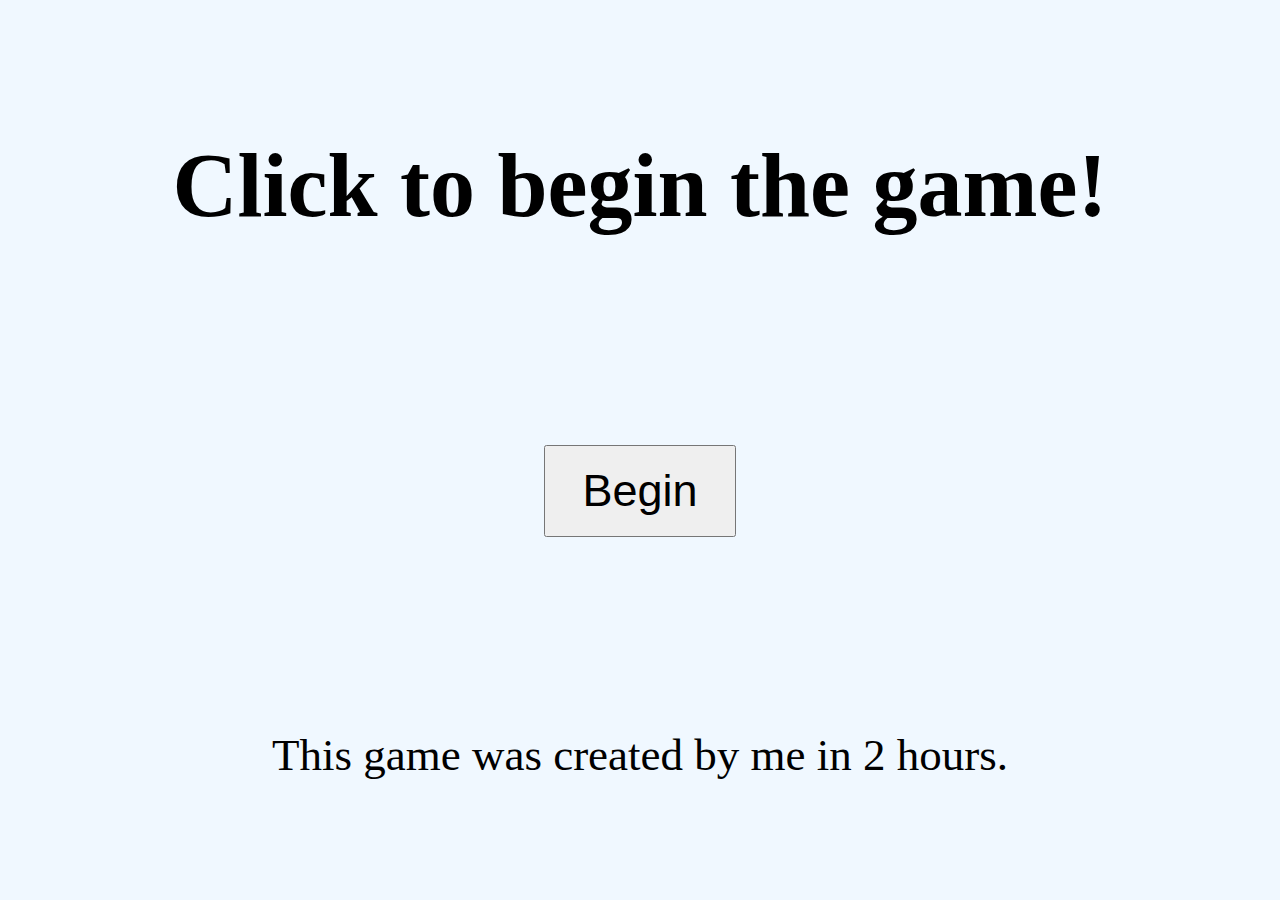
==== index.html @ 3ad78a9a "Complete version" ====
<!DOCTYPE html>
<html lang="en">

<head>
    <meta charset="UTF-8">
    <meta name="viewport" content="width=device-width, initial-scale=1.0">
    <title>Anagrams</title>
    <link rel="stylesheet" href="styles.css">
</head>

<body>
    <div id="game-container">
        <h1 id="title">Anagrams</h1>
        <form onsubmit="checkWord(event)">
            <input type="text" name="input" id="word-input" autocomplete="off" onkeydown="return wordUpdated(event.key)">
            <button type="submit" id="submit-button">Enter</button>
        </form>
        <div class="horizontal-container">
            <h3>Your Letters:</h3>
            <p id="given-letters"></p>
        </div>
        <p id="used-words-text">--- Used words will show up here ---</p>
    </div>
    <div id="score-panel">
        <div id="timer">60</div>
        <h3 style="text-decoration: underline;" id="score-text">1000</h3>
    </div>
    <div id="start-panel">
        <h1>Click to begin the game!</h1>
        <button id="start-button">Begin</button>
        <p>This game was created by me in 2 hours.</p>
    </div>
    <div id="end-panel">
        <h1 id="final-points-text">You scored 0 points.</h1>
        <button id="again-button">Again</button>
        <p>Play again?</p>
    </div>
    <script src="words.js"></script>
    <script src="sounds.js"></script>
    <script src="index.js"></script>
</body>

</html>
---- styles.css ----
html {
    margin: 0;
}

body {
    width: 100vw;
    height: 100vh;
    display: flex;
    justify-content: center;
    align-items: center;
    margin: 0;
}

h1 {
    text-align: center;
    font-size: 10vh;
    user-select: none;
}

h3 {
    width: fit-content;
    display: block;
    font-size: 4vh;
    user-select: none;
}

p {
    width: fit-content;
    display: block;
    font-size: 5vh;
    white-space: break-spaces;
    user-select: none;
}

button {
    font-size: 4vh;
}

button:hover {
    cursor: pointer;
}

form {
    display: flex;
    justify-content: center;
    align-items: center;
}

.horizontal-container {
    display: flex;
    justify-content: space-around;
    align-items: center;
}

#game-container {
    display: flex;
    flex-direction: column;
    width: fit-content;
}

#word-input {
    font-size: 4vh;
    width: 20vh;
    text-align: center;
    margin-right: 0.5vh;
}

#word-input:hover {
    box-shadow: inset 0vh 0vh 0vh 0.25vh black;
}

#submit-button:hover {
    filter: invert(1);
}

#score-panel {
    display: flex;
    flex-direction: column;
    position: fixed;
    left: 5vh;
    top: 5vh;
    justify-content: center;
    align-items: center;
}

#timer {
    box-shadow: inset 0vh 0vh 0vh 3.75vh black;
    font-size: 5vh;
    width: 7.5vh;
    height: 7.5vh;
    text-align: center;
    border-radius: 10000px;
    line-height: 7.5vh;
    user-select: none;
    color: rgb(255, 255, 255);
    font-weight: bold;
    background-color: rgb(163, 163, 163);
    transition: box-shadow 1s linear;
}

#start-panel {
    display: flex;
    position: fixed;
    background-color: aliceblue;
    width: 100vw;
    height: 100vh;
    justify-content: space-around;
    align-items: center;
    flex-direction: column;
}

#end-panel {
    display: none;
    position: fixed;
    background-color: aliceblue;
    width: 100vw;
    height: 100vh;
    justify-content: space-around;
    align-items: center;
    flex-direction: column;
}

#start-button {
    padding: 2vh 4vh 2vh 4vh;
    font-size: 5vh;
}

#again-button {
    padding: 2vh 4vh 2vh 4vh;
    font-size: 5vh;
}

#used-words-text {
    max-width: 75vw;
    font-size: 2.5vh;
    text-align: center;
}

.correct {
    animation: correct 1s;
}

.wrong {
    animation: wrong 1s;
}

@keyframes correct {
    0% {
        color: green;
    }
    100% {
        color: black;
    }
}

@keyframes wrong {
    0% {
        color: red;
    }
    100% {
        color: black;
    }
}
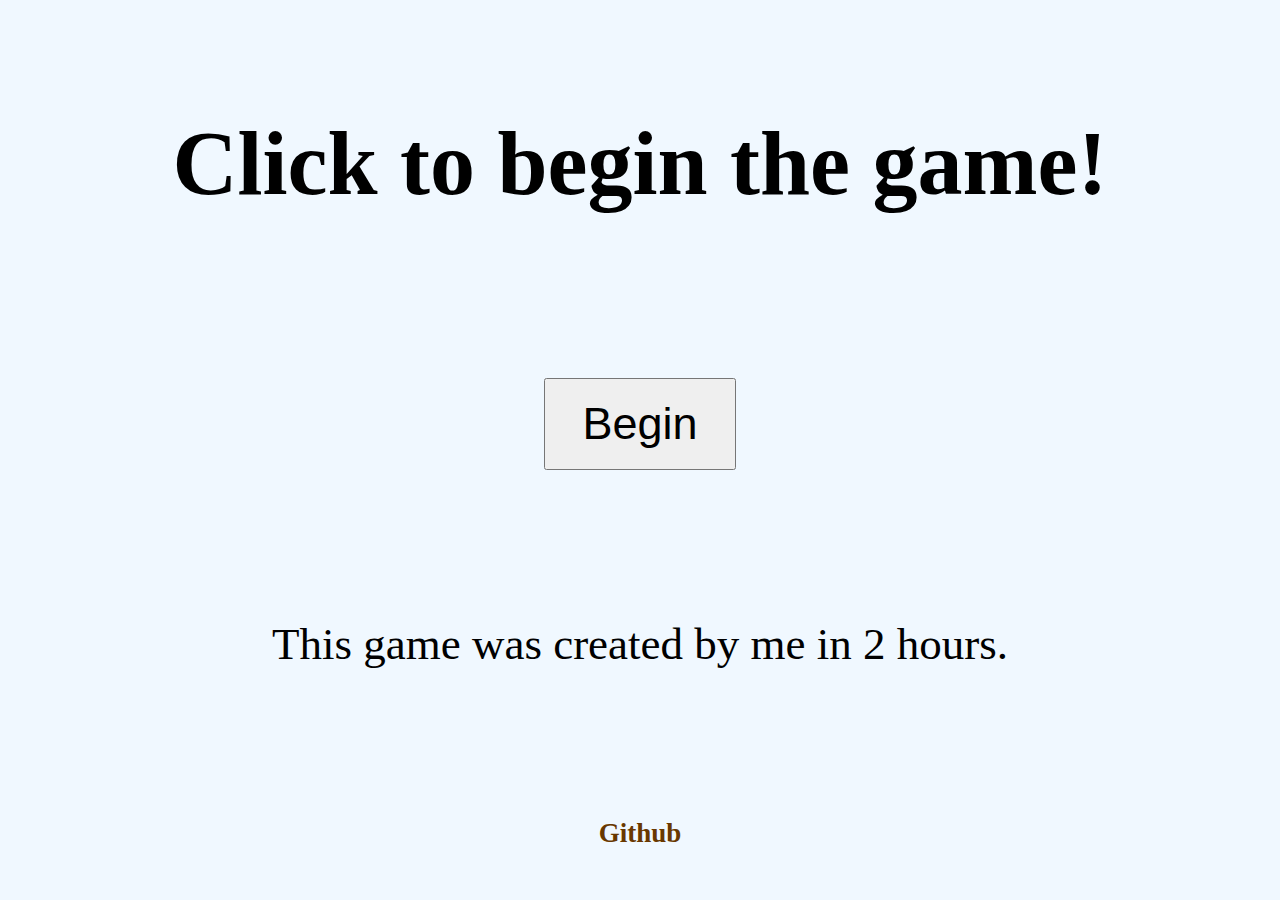
==== commit a239c3a1: "Added github link" ====
--- a/index.html
+++ b/index.html
@@ -29,11 +29,13 @@
         <h1>Click to begin the game!</h1>
         <button id="start-button">Begin</button>
         <p>This game was created by me in 2 hours.</p>
+        <h5 onclick="window.open('https://github.com/NimbleValley/anagrams')">Github</h5>
     </div>
     <div id="end-panel">
         <h1 id="final-points-text">You scored 0 points.</h1>
         <button id="again-button">Again</button>
         <p>Play again?</p>
+        <h5 onclick="window.open('https://github.com/NimbleValley/anagrams')">Github</h5>
     </div>
     <script src="words.js"></script>
     <script src="sounds.js"></script>
--- a/styles.css
+++ b/styles.css
@@ -22,6 +22,21 @@
     display: block;
     font-size: 4vh;
     user-select: none;
+}
+
+h5 {
+    width: fit-content;
+    display: block;
+    font-size: 3vh;
+    user-select: none;
+    margin: 0;
+    color: rgb(105, 56, 0);
+    transition: color 0.15s;
+}
+
+h5:hover {
+    cursor: pointer;
+    color: orangered;
 }
 
 p {
@@ -63,10 +78,15 @@
     width: 20vh;
     text-align: center;
     margin-right: 0.5vh;
+    transition: box-shadow 0.15s;
 }
 
 #word-input:hover {
     box-shadow: inset 0vh 0vh 0vh 0.25vh black;
+}
+
+#submit-button {
+    transition: filter 0.15s;
 }
 
 #submit-button:hover {
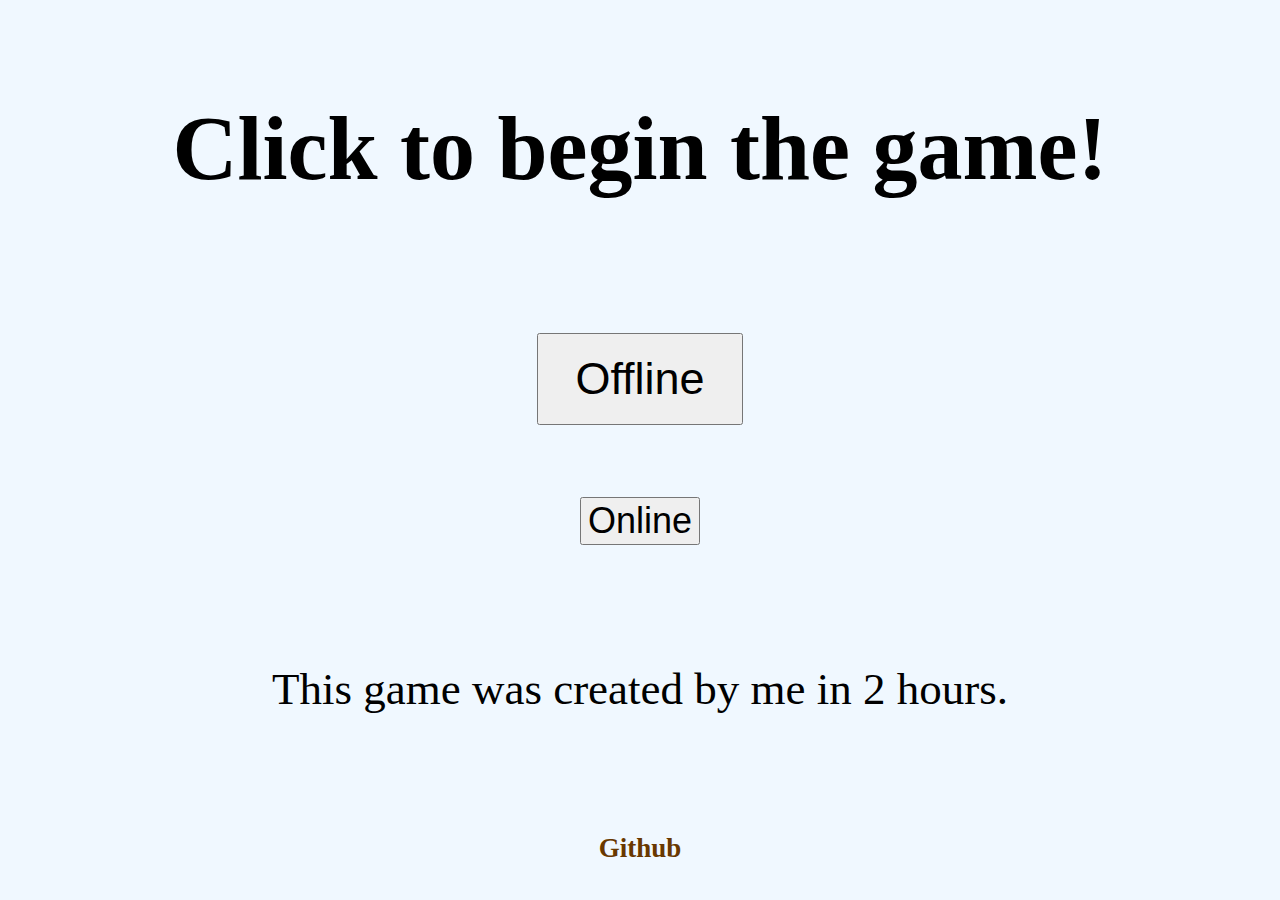
==== commit a89fdf83: "Online now shows players" ====
--- a/index.html
+++ b/index.html
@@ -12,7 +12,8 @@
     <div id="game-container">
         <h1 id="title">Anagrams</h1>
         <form onsubmit="checkWord(event)">
-            <input type="text" name="input" id="word-input" autocomplete="off" onkeydown="return wordUpdated(event.key)">
+            <input type="text" name="input" id="word-input" autocomplete="off"
+                onkeydown="return wordUpdated(event.key)">
             <button type="submit" id="submit-button">Enter</button>
         </form>
         <div class="horizontal-container">
@@ -27,7 +28,8 @@
     </div>
     <div id="start-panel">
         <h1>Click to begin the game!</h1>
-        <button id="start-button">Begin</button>
+        <button id="start-button">Offline</button>
+        <button id="online-button" onclick="window.open('./online.html')">Online</button>
         <p>This game was created by me in 2 hours.</p>
         <h5 onclick="window.open('https://github.com/NimbleValley/anagrams')">Github</h5>
     </div>
--- a/styles.css
+++ b/styles.css
@@ -59,6 +59,11 @@
     display: flex;
     justify-content: center;
     align-items: center;
+}
+
+a {
+    padding: 2vh 4vh 2vh 4vh;
+    font-size: 5vh;
 }
 
 .horizontal-container {
@@ -180,4 +185,48 @@
     100% {
         color: black;
     }
+}
+
+
+
+
+/* ONLINE */
+
+#seconds {
+    display: none;
+}
+
+#time-to-game {
+    font-size: 6vw;
+    margin: 0;
+}
+
+#player-grid {
+    display: grid;
+    position: fixed;
+    width: 96vw;
+    height: 40vh;
+    top: 0vh;
+    grid-template-columns: auto auto auto;
+    grid-template-rows: auto auto auto;
+    padding: 2vh;
+}
+
+#game-controls-container {
+    width: 100vw;
+    display: flex;
+    flex-direction: column;
+    align-items: center;
+    position: fixed;
+    bottom: 5vh;
+}
+
+#user-score-text {
+    font-size: 5vh;
+}
+
+.player-text {
+    width: 100%;
+    text-align: center;
+    font-size: 10vh;
 }